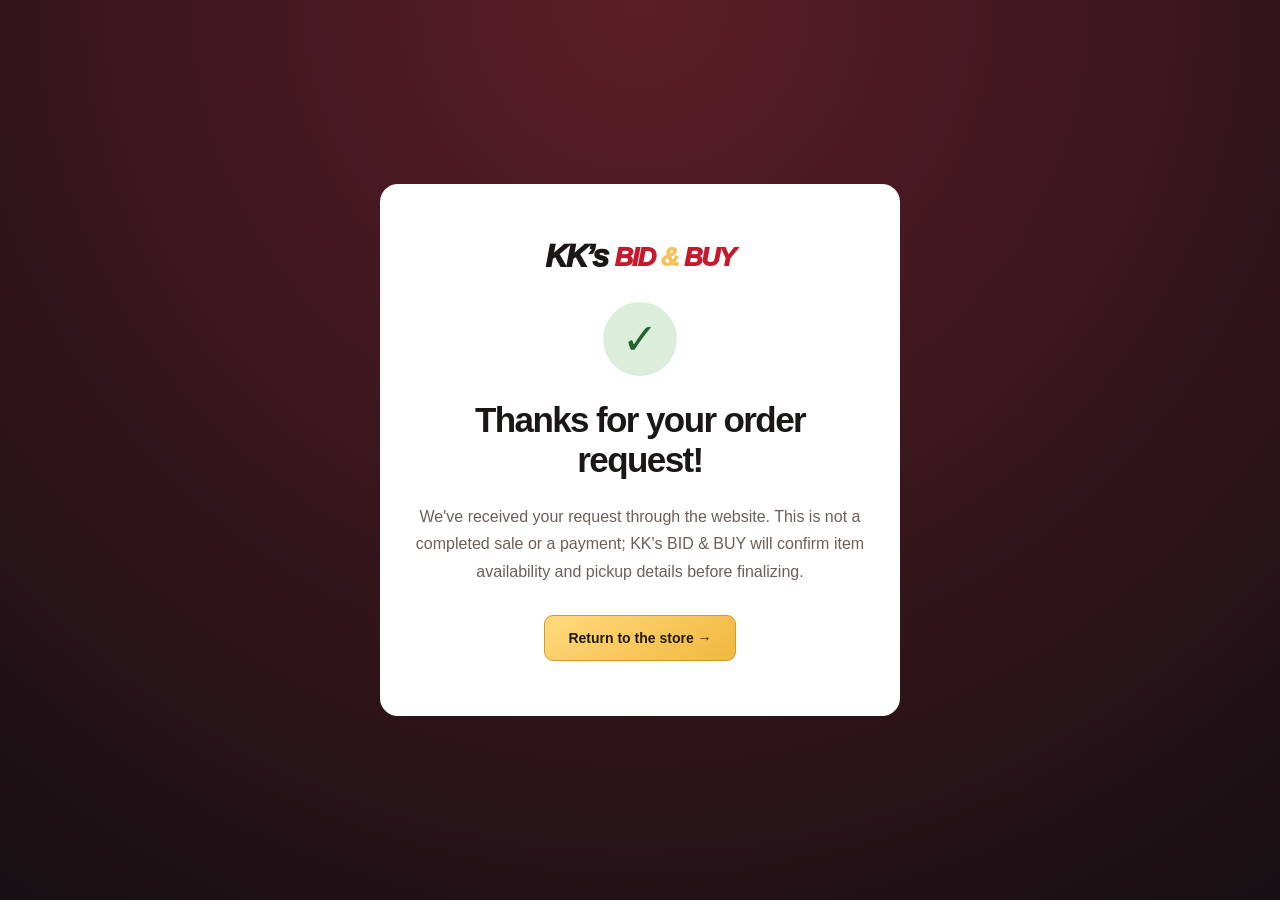
==== thank-you.html @ 61e5ed90 "Add files via upload" ====
<!doctype html><html lang="en-CA"><head><meta charset="utf-8"><meta name="viewport" content="width=device-width,initial-scale=1"><title>Request received | KK's BID & BUY</title><link rel="stylesheet" href="styles.css"></head><body class="thanks-body"><main class="thanks-card"><div class="brand"><span class="brand-kk">KK’s</span><strong>BID <span>&</span> BUY</strong></div><div class="check-large">✓</div><h1>Thanks for your order request!</h1><p>We've received your request through the website. This is not a completed sale or a payment; KK's BID & BUY will confirm item availability and pickup details before finalizing.</p><a class="button button-gold" href="/">Return to the store →</a></main></body></html>
---- styles.css ----
:root{--ink:#1b1717;--black:#151113;--red:#d61f30;--red-dark:#a70e20;--gold:#f3c35c;--gold-deep:#d8a238;--cream:#fcfaf6;--paper:#f3eee7;--muted:#716a65;--line:#e8e0d7;--radius:18px;--shadow:0 16px 40px rgba(21,17,19,.11);font-family:Inter,ui-sans-serif,-apple-system,BlinkMacSystemFont,"Segoe UI",Arial,sans-serif;color:var(--ink);background:var(--cream)}*{box-sizing:border-box}html{scroll-behavior:smooth;scroll-padding-top:95px}body{margin:0;min-width:320px}a{color:inherit;text-decoration:none}button,input,select,textarea{font:inherit}button{cursor:pointer}img{max-width:100%;display:block}.shell{width:min(1220px,calc(100% - 40px));margin-inline:auto}.sr-only{position:absolute;width:1px;height:1px;padding:0;margin:-1px;overflow:hidden;clip:rect(0,0,0,0);white-space:nowrap;border:0}[hidden]{display:none!important}
.announcement{background:var(--red-dark);color:#fff;text-align:center;font-size:11px;font-weight:900;letter-spacing:2.2px;padding:11px 12px}.spark{color:var(--gold);padding:0 18px}.site-header{position:sticky;top:0;z-index:20;background:#151113;color:#fff;border-bottom:1px solid #49322d}.header-inner{height:84px;display:flex;align-items:center;justify-content:space-between;gap:22px}.brand{display:inline-flex;align-items:center;gap:7px;white-space:nowrap;letter-spacing:-.9px}.brand-symbol{font-size:30px;margin-right:1px;filter:saturate(1.7)}.brand-kk{font-size:31px;font-weight:950;font-style:italic;letter-spacing:-2px}.brand strong{font-size:26px;font-style:italic;font-weight:950;color:#f52b3f;letter-spacing:-1.4px}.brand strong span{color:var(--gold)}.site-nav{display:flex;gap:32px;align-items:center;font-size:14px;font-weight:750}.site-nav a{color:#e8dcdb}.site-nav a:hover,.site-nav a.selected{color:var(--gold)}.cart-button{border:1px solid #554c4a;color:#fff;background:#2d2526;border-radius:100px;padding:11px 16px;font-size:14px;font-weight:800;display:flex;gap:8px;align-items:center;transition:background .2s}.cart-button:hover{background:#493139}.cart-button .count{background:var(--gold);color:#1a130d;min-width:22px;height:22px;line-height:22px;text-align:center;border-radius:50%;font-size:11px}
.hero{background:radial-gradient(ellipse at 72% 44%,#431a23 0,#231318 38%,#130f11 75%);overflow:hidden;color:#fff;position:relative}.hero:before{content:"";position:absolute;inset:0;background:linear-gradient(115deg,transparent 62%,rgba(232,53,56,.09) 72%,transparent 82%);pointer-events:none}.hero-inner{min-height:545px;display:grid;grid-template-columns:1fr .95fr;gap:30px;align-items:center}.hero-copy{position:relative;z-index:2;padding:70px 0}.eyebrow{color:var(--gold);font-size:12px;font-weight:900;letter-spacing:2.2px;display:flex;align-items:center;gap:10px}.dot{width:7px;height:7px;border-radius:50%;background:var(--gold);box-shadow:0 0 0 5px #f3c35c20}.hero h1{font-size:clamp(49px,5.6vw,83px);letter-spacing:-4px;line-height:1.03;margin:22px 0 24px;font-weight:950}.hero h1 em{font-style:normal;color:var(--gold)}.hero p{max-width:570px;font-size:17px;line-height:1.7;color:#d8cecb;margin:0 0 31px}.hero-actions{display:flex;gap:12px;flex-wrap:wrap}.button{display:inline-flex;align-items:center;justify-content:center;gap:14px;border-radius:9px;border:1px solid transparent;padding:14px 23px;font-size:14px;font-weight:850;transition:transform .18s,background .18s,color .18s}.button:hover{transform:translateY(-2px)}.button-gold{background:linear-gradient(145deg,#ffda7d,#f1b83f);color:#24180c;border-color:#d59b28}.button-outline{border-color:#76585a;color:#fff;background:transparent}.button-outline:hover{background:#46262b}.button-outline-dark{border-color:#b6a9a0;color:#1c1616;background:transparent}.button-outline-dark:hover{background:#eee5de}.hero-mini{display:flex;gap:19px;flex-wrap:wrap;margin-top:30px;color:#d6c9c4;font-size:12px}.hero-mini span::first-letter{color:var(--gold)}.hero-media{height:500px;position:relative}.hero-glow{position:absolute;inset:70px 45px;background:radial-gradient(circle,#a22f38aa,transparent 65%);filter:blur(14px)}.image-tile{position:absolute;border-radius:18px;box-shadow:0 25px 50px #0009;border:5px solid #4b3834;overflow:hidden;background:#261921;transform:rotate(-5deg)}.image-tile img{width:100%;height:100%;object-fit:cover}.tile-a{width:58%;height:230px;right:24%;top:54px;transform:rotate(-8deg)}.tile-b{width:51%;height:210px;right:0;top:155px;transform:rotate(7deg)}.tile-c{width:49%;height:200px;left:4%;bottom:37px;transform:rotate(-8deg)}.sale-label{position:absolute;right:4%;bottom:32px;background:linear-gradient(140deg,#ffd978,#ecac27);color:#211711;transform:rotate(3deg);padding:14px 25px;border-radius:10px;box-shadow:0 8px 20px #0009;display:flex;flex-direction:column;font-size:12px;letter-spacing:1.1px;font-weight:850}.sale-label strong{font-size:17px;letter-spacing:-.3px}.sale-label span{font-size:10px}
.features{background:#fff;border-bottom:1px solid var(--line)}.features-inner{display:grid;grid-template-columns:repeat(3,1fr);gap:25px;padding:26px 0}.features-inner>div{display:grid;grid-template-columns:auto 1fr;column-gap:14px;align-items:center}.feature-icon{font-size:27px;grid-row:span 2;color:var(--red);background:#fff0eb;width:53px;height:53px;border-radius:15px;display:grid;place-items:center}.features strong{font-size:14px}.features small{color:var(--muted);font-size:12px;margin-top:4px}.section-pad{padding:84px 0}.section-kicker{color:var(--red);font-size:11px;letter-spacing:2.4px;font-weight:950}.heading{display:flex;justify-content:space-between;align-items:end;gap:20px}.heading h2,.center-head h2,.auction-section h2,.contact-section h2{font-size:clamp(34px,3.5vw,49px);line-height:1.1;letter-spacing:-1.8px;margin:12px 0 10px}.gold-dot{color:#eab23b}.heading p{color:var(--muted);margin:0;font-size:15px}.heading-ornament{font-size:18px;font-weight:950;transform:rotate(-8deg);color:#c9bba9;opacity:.8;white-space:nowrap}.heading-ornament b{font-size:25px;color:#b8a591}.store-controls{display:flex;gap:14px;justify-content:space-between;margin-top:34px}.search-wrap{width:min(630px,100%);position:relative;display:flex;align-items:center}.search-wrap span:not(.sr-only){position:absolute;left:18px;color:#847b74;font-size:28px;top:4px}.search-wrap input,.sort-wrap select{background:#fff;color:#1d1a17;border:1px solid #e1d8ce;border-radius:10px;outline:none;min-height:50px}.search-wrap input{padding:0 16px 0 51px;width:100%}.search-wrap input:focus,.sort-wrap select:focus{border-color:var(--gold-deep);box-shadow:0 0 0 3px #f6ca6d44}.sort-wrap{display:flex;align-items:center;gap:10px;font-size:13px;font-weight:700;color:#746960}.sort-wrap select{padding:0 37px 0 14px}.filter-row{display:flex;flex-wrap:wrap;gap:10px;margin:22px 0 16px}.filter-pill{border:1px solid #e5dcd2;background:#fff;padding:10px 16px;border-radius:100px;color:#5a514d;font-size:12px;font-weight:800}.filter-pill:hover,.filter-pill.active{background:#1d1719;border-color:#1d1719;color:#fff}.store-counter{font-size:12px;color:#80736b;margin:8px 0 18px}.products-grid{display:grid;grid-template-columns:repeat(4,minmax(0,1fr));gap:20px}.product-card{background:#fff;border:1px solid #e8dfd6;border-radius:16px;overflow:hidden;display:flex;flex-direction:column;transition:transform .2s,box-shadow .2s}.product-card:hover{transform:translateY(-4px);box-shadow:var(--shadow)}.prod-img{height:218px;position:relative;background:#211820;display:flex;align-items:center;justify-content:center;overflow:hidden}.prod-img img{width:100%;height:100%;object-fit:cover}.prod-placeholder{height:100%;display:grid;place-items:center;font-size:72px;background:radial-gradient(circle at 70% 20%,#633b46,#211719)}.item-badge{position:absolute;top:12px;left:12px;border-radius:6px;padding:6px 9px;background:#fffaf2;color:#2a2320;font-size:10px;font-weight:950;letter-spacing:.5px;max-width:calc(100% - 24px)}.item-badge.live{background:#f4cf68;color:#2d2113}.item-badge.sold{background:#343039;color:#fff}.prod-body{padding:19px 18px 16px;flex:1;display:flex;flex-direction:column}.prod-cat{font-size:10px;letter-spacing:1px;color:var(--red);font-weight:900;text-transform:uppercase}.prod-body h3{font-size:17px;line-height:1.32;margin:9px 0 9px;min-height:46px;letter-spacing:-.2px}.prod-desc{color:#726a64;font-size:12px;line-height:1.6;margin:0;min-height:60px;display:-webkit-box;-webkit-line-clamp:3;-webkit-box-orient:vertical;overflow:hidden}.prod-meta{display:flex;flex-wrap:wrap;gap:6px;margin-top:13px}.prod-meta span{font-size:10px;border:1px solid #eee4d9;padding:5px 7px;border-radius:5px;color:#76685f}.prod-bottom{margin-top:auto;padding-top:19px}.price{font-size:25px;letter-spacing:-1px;font-weight:950;color:#1e1a17}.price small{font-weight:600;font-size:10px;color:#8f8071;letter-spacing:0}.prod-actions{display:flex;gap:8px;margin-top:13px}.add-btn{background:var(--red);color:white;border:0;border-radius:8px;min-height:43px;padding:9px 10px;font-size:12px;font-weight:900;flex:1}.add-btn:hover{background:var(--red-dark)}.add-btn:disabled{background:#e8e0d9;color:#827b75;cursor:not-allowed}.details-btn{background:#fff;border:1px solid #e1d5ca;color:#332822;border-radius:8px;min-height:43px;padding:9px 11px;font-size:12px;font-weight:850}.details-btn:hover{border-color:var(--red)}.image-note{color:#99908a;font-size:10px;margin-top:8px}.store-notice{border-left:4px solid var(--gold-deep);background:#fff8e9;padding:18px 22px;border-radius:9px;margin-top:30px;color:#5f4d3a;font-size:13px;line-height:1.65}.empty-state{text-align:center;padding:45px 15px;border:1px dashed #d3c8bc;border-radius:12px}.empty-state div{font-size:42px;color:#bc9b58}.empty-state h3{margin:0}.empty-state p{color:var(--muted)}.empty-state .button{margin-top:5px}
.auction-section{background:radial-gradient(ellipse at 20% 40%,#511c25,#170f14 67%);color:#fff}.auction-layout{display:grid;grid-template-columns:275px 1fr;gap:60px;align-items:center}.auction-icon{height:255px;width:255px;display:grid;place-items:center;font-size:105px;border-radius:45px;background:linear-gradient(145deg,#9f2430,#401924);transform:rotate(-7deg);box-shadow:inset 0 1px 0 #ca6570,0 15px 40px #0008;color:var(--gold)}.auction-section .section-kicker{color:var(--gold)}.auction-section h2{margin-bottom:20px}.auction-section p{font-size:16px;line-height:1.7;color:#dfd1d0;max-width:800px}.auction-section .button{margin-top:12px}.auction-list{display:grid;gap:9px}.auction-card{display:flex;align-items:center;justify-content:space-between;gap:15px;border:1px solid #63484d;padding:13px 16px;border-radius:9px;background:#ffffff0b;font-size:14px}.auction-card strong{color:var(--gold)}.auction-card a{text-decoration:underline}.how-section{background:#f5f0e9}.center-head{text-align:center}.steps{display:grid;grid-template-columns:repeat(3,1fr);gap:18px;margin-top:42px}.steps article{padding:34px 30px;background:#fff;border:1px solid #e4dad0;border-radius:17px}.step-num{font-size:38px;color:#d9b263;letter-spacing:-2px;font-weight:950}.steps h3{font-size:20px;letter-spacing:-.5px}.steps p{color:var(--muted);font-size:14px;line-height:1.7}.contact-section{background:#fff}.contact-box{display:flex;align-items:center;justify-content:space-between;background:#201719;border-radius:18px;padding:46px 52px;color:#fff;gap:36px}.contact-box .section-kicker{color:var(--gold)}.contact-section h2{max-width:600px}.contact-box p{color:#dfd5d2;line-height:1.7;max-width:570px}.contact-actions{display:flex;flex-wrap:wrap;gap:12px;max-width:350px}.contact-placeholder{font-size:13px;margin:0}
.footer{background:#151113;color:#fff}.footer-inner{display:flex;justify-content:space-between;gap:35px;padding:42px 0 30px}.footer-brand .brand-kk{font-size:27px}.footer-brand strong{font-size:22px}.footer p{font-size:13px;color:#bdb0af;line-height:1.8}.footer-links{display:grid;grid-template-columns:repeat(2,1fr);gap:14px 32px;align-content:start;font-size:13px;color:#e3d3d2}.footer-links a:hover{color:var(--gold)}.footer-bottom{border-top:1px solid #3e3234;padding:20px 0;color:#ad9d9c;font-size:12px;display:flex;justify-content:space-between;gap:25px}
.drawer-shade{position:fixed;inset:0;background:#11080dbb;z-index:29}.cart-drawer{position:fixed;z-index:30;right:0;top:0;bottom:0;width:min(435px,100%);background:#fdfbf7;display:flex;flex-direction:column;box-shadow:-12px 0 45px #0005;transform:translateX(102%);transition:transform .25s}.cart-drawer.open{transform:translateX(0)}body.no-scroll{overflow:hidden}.cart-head{display:flex;align-items:start;justify-content:space-between;border-bottom:1px solid #eee5dd;padding:26px}.cart-head h2,.checkout-top h2{font-size:30px;margin:8px 0 0}.close{border:1px solid #e2d8d0;background:#fff;border-radius:50%;height:39px;width:39px;color:#392b2b;font-size:16px}.cart-items{overflow-y:auto;flex:1;padding:22px}.cart-empty{text-align:center;color:#7c7169;margin-top:60px;line-height:1.6}.cart-empty .icon-big{font-size:55px}.cart-row{display:flex;gap:12px;margin:0 0 16px;padding-bottom:16px;border-bottom:1px solid #ece1d8}.cart-row img{height:73px;width:80px;object-fit:cover;border-radius:8px}.cart-info{flex:1}.cart-info strong{font-size:14px;line-height:1.3;display:block}.cart-info small{color:#85756b}.qty-control{display:flex;align-items:center;gap:10px;margin-top:9px}.qty-control button{width:27px;height:26px;border-radius:5px;border:1px solid #d5c6b8;background:white}.qty-control .remove{margin-left:auto;color:#b3212f;background:none;border:0;font-size:11px;width:auto}.cart-footer{padding:20px 26px 30px;border-top:1px solid #e7dcd2;background:#fff}.subtotal{display:flex;justify-content:space-between;align-items:center;font-size:15px}.subtotal strong{font-size:24px}.cart-footer p{font-size:11px;line-height:1.6;color:#81746c}.button-full{width:100%;border:none}.button:disabled{filter:grayscale(.9);opacity:.4;cursor:not-allowed;transform:none}.checkout-layer{position:fixed;z-index:40;inset:0;background:#0e0b0dcf;display:grid;place-items:center;padding:18px;overflow-y:auto}.checkout-card{background:#fffdf8;width:min(680px,100%);max-height:calc(100vh - 36px);overflow-y:auto;border-radius:16px;padding:28px;box-shadow:0 30px 80px #0007}.checkout-top{display:flex;justify-content:space-between}.checkout-card>p{color:#736860;font-size:13px;line-height:1.7}.checkout-summary{background:#f8f0df;padding:13px 16px;border-radius:8px;margin:16px 0;font-size:13px;line-height:1.7}.form-grid{display:grid;grid-template-columns:1fr 1fr;gap:15px}.checkout-card form label{font-size:12px;font-weight:850;display:block;margin:12px 0;color:#504843}.checkout-card input:not([type=checkbox]),.checkout-card select,.checkout-card textarea{width:100%;display:block;margin-top:7px;padding:12px;border-radius:8px;border:1px solid #d7c7b9;background:#fff}.checkout-card textarea{resize:vertical}.checkout-card label.form-check{display:flex;gap:12px;align-items:start;line-height:1.5}.checkout-card label.form-check input{margin-top:3px}.privacy-note{font-size:11px;color:#83736c;line-height:1.6}.thanks-body{min-height:100vh;background:radial-gradient(circle at 50% 0,#5c1d28,#160f13);display:grid;place-items:center;padding:20px}.thanks-card{text-align:center;background:#fff;padding:55px 32px;border-radius:18px;width:min(520px,100%)}.thanks-card .brand{margin-bottom:15px}.thanks-card .brand strong{color:#c7192d}.check-large{margin:12px auto;background:#dbeedc;color:#256332;font-size:43px;border-radius:50%;width:74px;height:74px;display:grid;place-items:center}.thanks-card h1{font-size:35px;letter-spacing:-1.6px}.thanks-card p{color:#6b605b;line-height:1.7;margin-bottom:30px}
@media(max-width:1050px){.site-nav{gap:15px}.brand-kk{font-size:27px}.brand strong{font-size:22px}.products-grid{grid-template-columns:repeat(3,minmax(0,1fr))}.hero h1{font-size:clamp(49px,6.2vw,70px)}.hero-inner{grid-template-columns:1.05fr .95fr}}
@media(max-width:790px){.shell{width:min(100% - 30px,1220px)}.site-header{position:relative}.header-inner{height:auto;min-height:76px;flex-wrap:wrap;padding:12px 0;row-gap:13px}.site-nav{order:3;flex-basis:100%;justify-content:space-between;border-top:1px solid #4c3435;padding-top:12px;font-size:12px;gap:5px}.hero-inner{grid-template-columns:1fr;min-height:auto}.hero-copy{padding:58px 0 20px}.hero-media{height:320px;max-width:570px;width:100%;margin:auto}.hero h1{font-size:clamp(51px,10vw,69px);letter-spacing:-2.8px}.hero p{font-size:15px}.tile-a{height:175px;top:0}.tile-b{height:165px;top:70px}.tile-c{height:145px;bottom:10px}.sale-label{bottom:5px;right:2%}.features-inner{gap:12px}.features-inner>div{grid-template-columns:1fr;text-align:center}.feature-icon{grid-row:auto;margin:auto auto 8px}.section-pad{padding:60px 0}.products-grid{grid-template-columns:repeat(2,minmax(0,1fr))}.auction-layout{grid-template-columns:1fr;gap:20px}.auction-icon{height:95px;width:95px;font-size:48px;border-radius:20px}.contact-box{padding:32px;align-items:start;flex-direction:column}.footer-inner{flex-wrap:wrap}}
@media(max-width:520px){.announcement{font-size:9px;letter-spacing:1.2px}.spark{padding:0 4px}.brand-symbol{font-size:23px}.brand-kk{font-size:24px}.brand strong{font-size:19px}.header-inner{gap:8px}.cart-button{padding:9px 11px}.hide-small{display:none}.site-nav a{font-size:12px}.hero-copy{padding:48px 0 8px}.hero h1{font-size:clamp(47px,10.2vw,57px)}.hero-mini{font-size:11px;gap:8px}.hero-media{height:280px}.sale-label{padding:10px 12px;font-size:10px}.sale-label strong{font-size:13px}.features-inner{gap:6px;padding:20px 0}.feature-icon{width:41px;height:41px;font-size:21px}.features strong{font-size:11px}.features small{font-size:10px}.heading-ornament{display:none}.heading h2,.auction-section h2,.center-head h2,.contact-section h2{font-size:34px;letter-spacing:-1px}.store-controls{gap:8px;flex-wrap:wrap}.search-wrap{flex:1 1 100%}.sort-wrap{width:100%;justify-content:space-between}.sort-wrap select{flex:1}.filter-row{gap:7px}.filter-pill{font-size:11px;padding:9px 11px}.products-grid{gap:12px}.prod-img{height:152px}.prod-body{padding:13px 11px 13px}.prod-body h3{font-size:14px;min-height:55px}.prod-desc{font-size:11px;min-height:56px}.prod-meta span{font-size:9px}.price{font-size:21px}.prod-actions{gap:5px;flex-wrap:wrap}.add-btn,.details-btn{flex:1 1 100%;font-size:11px;min-height:37px}.item-badge{font-size:8px;padding:5px 6px}.steps{grid-template-columns:1fr;gap:12px}.steps article{padding:21px}.footer-bottom{flex-direction:column;gap:5px}.form-grid{grid-template-columns:1fr;gap:0}.checkout-card{padding:20px}.footer-links{gap:12px}}
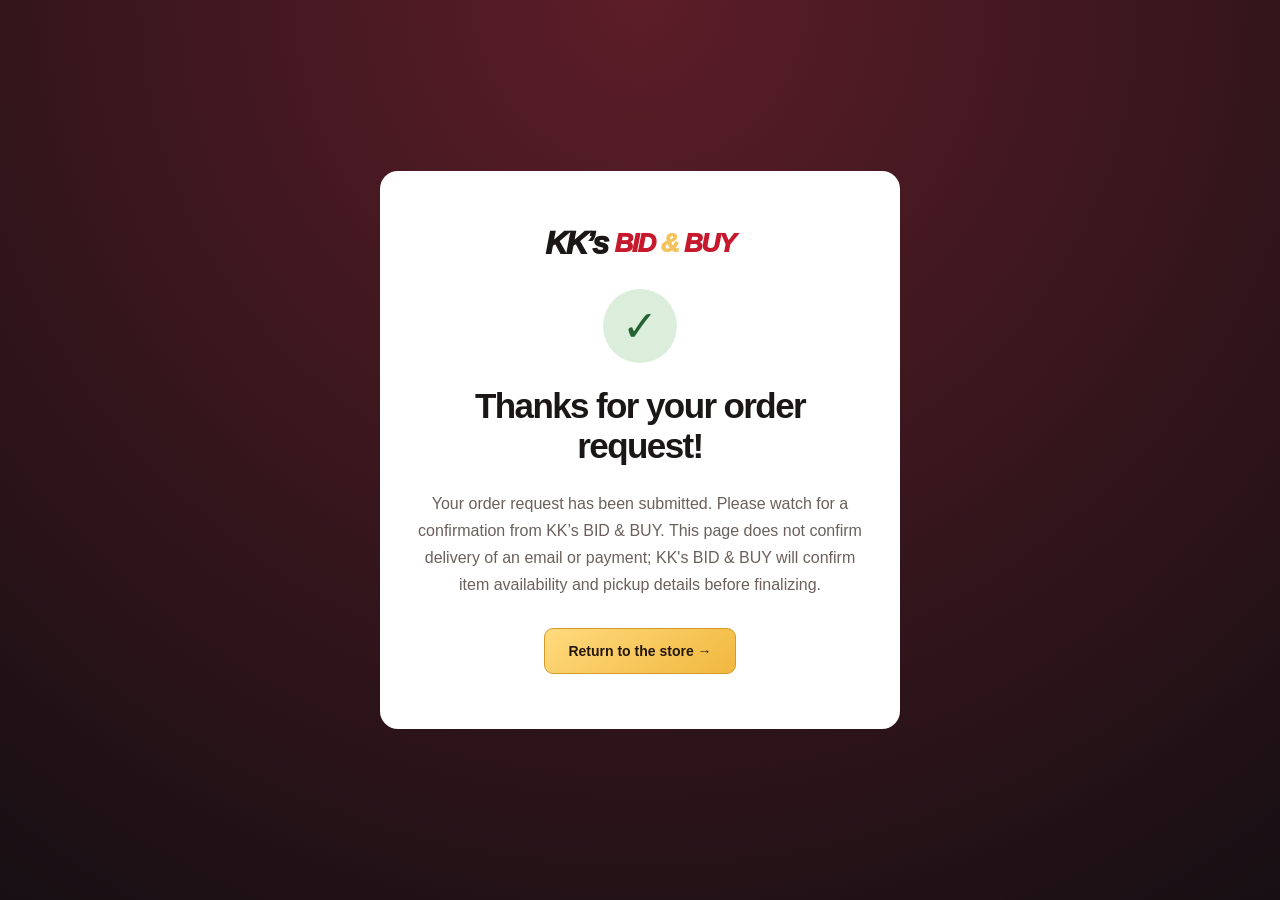
==== commit 0ffdf900: "Refresh order thank-you page to trigger redeployment and clarify request status" ====
--- a/thank-you.html
+++ b/thank-you.html
@@ -1 +1 @@
-<!doctype html><html lang="en-CA"><head><meta charset="utf-8"><meta name="viewport" content="width=device-width,initial-scale=1"><title>Request received | KK's BID & BUY</title><link rel="stylesheet" href="styles.css"></head><body class="thanks-body"><main class="thanks-card"><div class="brand"><span class="brand-kk">KK’s</span><strong>BID <span>&</span> BUY</strong></div><div class="check-large">✓</div><h1>Thanks for your order request!</h1><p>We've received your request through the website. This is not a completed sale or a payment; KK's BID & BUY will confirm item availability and pickup details before finalizing.</p><a class="button button-gold" href="/">Return to the store →</a></main></body></html>
+<!doctype html><html lang="en-CA"><head><meta charset="utf-8"><meta name="viewport" content="width=device-width,initial-scale=1"><title>Request received | KK's BID & BUY</title><link rel="stylesheet" href="styles.css"></head><body class="thanks-body"><main class="thanks-card"><div class="brand"><span class="brand-kk">KK’s</span><strong>BID <span>&</span> BUY</strong></div><div class="check-large">✓</div><h1>Thanks for your order request!</h1><p>Your order request has been submitted. Please watch for a confirmation from KK’s BID & BUY. This page does not confirm delivery of an email or payment; KK's BID & BUY will confirm item availability and pickup details before finalizing.</p><a class="button button-gold" href="/">Return to the store →</a></main></body></html>
